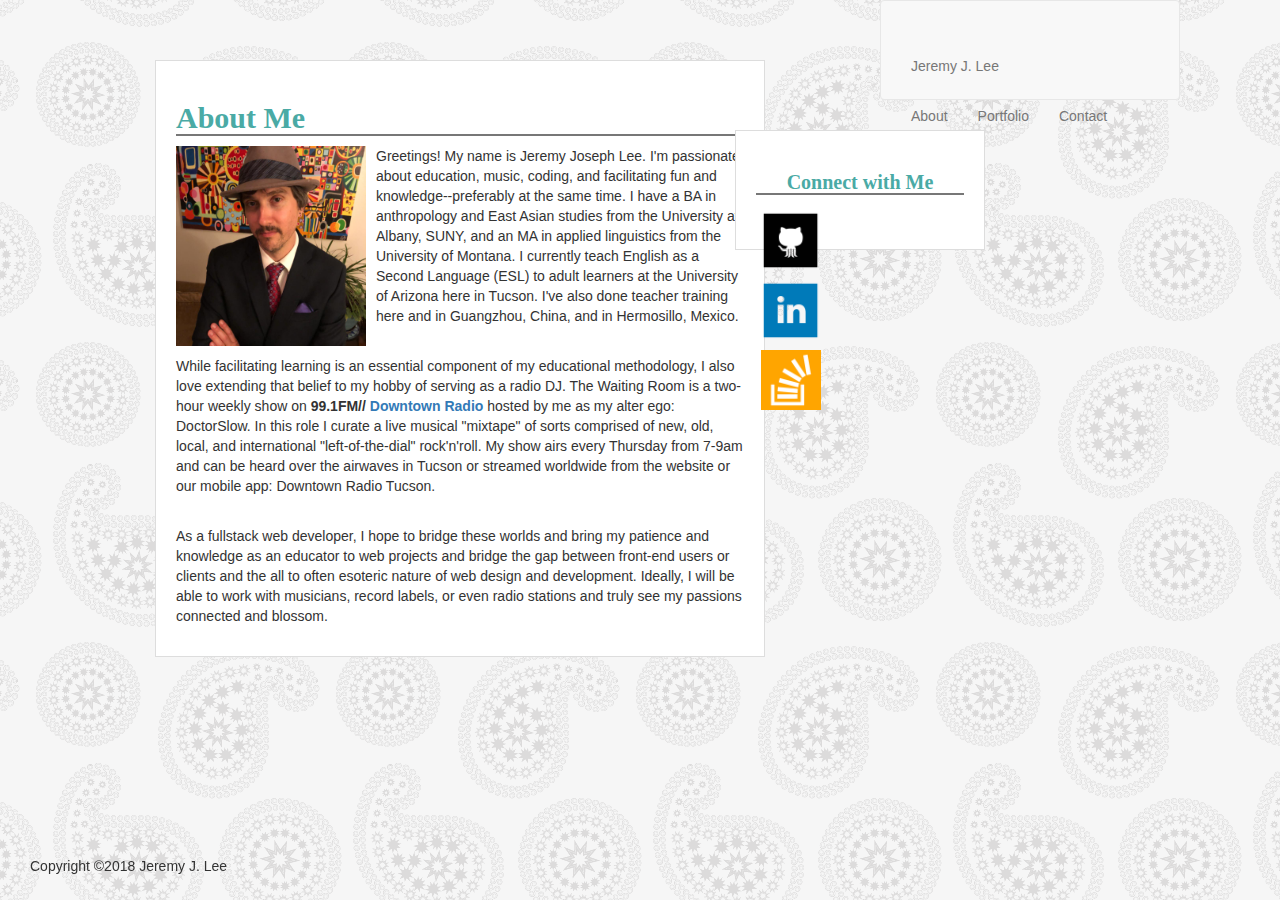
==== index.html @ 531c0dbe "bootstrap updates" ====
<!DOCTYPE html>
<html lang="en-us">

<head>
    <meta charset="UTF-8">
    <title>Jeremy J. Lee's Basic-Portfolio</title>
    <link rel="stylesheet" href="https://maxcdn.bootstrapcdn.com/bootstrap/3.3.7/css/bootstrap.min.css">
    <link rel="stylesheet" type="text/css" href="assets/css/style.css">
</head>

<body>

    <nav class="navbar navbar-default">
        <div class="container-fluid">
            <div class="navbar-header">
                <p class="navbar-text">Jeremy J. Lee</p>
            </div>
            <ul class="nav navbar-nav">
                <li>
                    <a href="#">About</a>
                </li>
                <li>
                    <a href="portfolio.html">Portfolio</a>
                </li>
                <li>
                    <a href="contact.html">Contact</a>
                </li>
            </ul>
        </div>
    </nav>

    <div class="container row">
        <div id="content2" class="clearfix">
            <div class="col-sm-8">
                <section id="main-bio">
                    <h2>About Me</h2>

                    <img class="img-responsive" id="bio-image" src="assets/images/Jeremy_Lee.jpg" alt="Jeremy J. Lee" style="width:200px;height:200px;border:0;">

                    <p>Greetings! My name is Jeremy Joseph Lee. I'm passionate about education, music, coding, and facilitating
                        fun and knowledge--preferably at the same time. I have a BA in anthropology and East Asian studies
                        from the University at Albany, SUNY, and an MA in applied linguistics from the University of Montana.
                        I currently teach English as a Second Language (ESL) to adult learners at the University of Arizona
                        here in Tucson. I've also done teacher training here and in Guangzhou, China, and in Hermosillo,
                        Mexico.</p>
                    <br>
                    <p>While facilitating learning is an essential component of my educational methodology, I also love extending
                        that belief to my hobby of serving as a radio DJ. The Waiting Room is a two-hour weekly show on
                        <strong>99.1FM//
                            <a href="https://www.downtownradio.org/" target="_blank">Downtown Radio</a>
                        </strong> hosted by me as my alter ego: DoctorSlow. In this role I curate a live musical "mixtape" of sorts
                        comprised of new, old, local, and international "left-of-the-dial" rock'n'roll. My show airs every
                        Thursday from 7-9am and can be heard over the airwaves in Tucson or streamed worldwide from the website
                        or our mobile app: Downtown Radio Tucson.</p>
                    <br>
                    <p>As a fullstack web developer, I hope to bridge these worlds and bring my patience and knowledge as an
                        educator to web projects and bridge the gap between front-end users or clients and the all to often
                        esoteric nature of web design and development. Ideally, I will be able to work with musicians, record
                        labels, or even radio stations and truly see my passions connected and blossom.</p>
                </section>
            </div>

            <div class="col-sm-4">
                <aside>
                    <h3>Connect with Me</h3>
                    <ul>
                        <li class="connect">
                            <a href="https://github.com/DoctorSlow" target="_blank">
                                <img id="Github" class="icon img-responsive" src="assets/images/if_github_square_black_107109.png" alt="GitHub">
                            </a>
                        </li>

                        <li class="connect">
                            <a href="https://www.linkedin.com/in/jeremyjosephlee/" target="_blank">
                                <img id="LinkedIn" class="icon img-responsive" src="assets/images/if_linkedin_square_color_107091.png" alt="LinkedIn">
                            </a>
                        </li>

                        <li class="connect">
                            <a a href="https://stackoverflow.com/users/9147050/doctorslow" target="_blank">
                                <img id="StackOverflow" class="icon img-responsive" src="assets/images/if_stackoverflow_273179.png" alt="StackOverflow">
                            </a>
                        </li>
                    </ul>
                </aside>
            </div>
        </div>
    </div>

    <nav class="navbar navbar-fixed-bottom">
        <div class="container-fluid">
            <div class="navbar-footer">
                <p class="navbar-text">Copyright ©2018 Jeremy J. Lee</p>
            </div>
        </div>
    </nav>

</body>

</html>
---- assets/css/style.css ----
h1 {
    color: white;
    font-family: Georgia, Times, "Times New Roman", serif;
    text-align: center;
    font-size: 40px;
    padding: 25px;
}

h2 {
    color: #4aaaa5;
    font-family: Georgia, Times, "Times New Roman", serif;
    border-bottom: 2px solid #777777;
    font-size: 30px;
    font-weight: bold;
    margin-bottom: 10px;
}

h3 {
    color: #4aaaa5;
    font-family: Georgia, Times, "Times New Roman", serif;
    border-bottom: 2px solid #777777;
    font-size: 20px;
    font-weight: bold;
}

header {
    background-color: #4aaaa5;
    float: left;
    width: 300px;
    height: 100px;
    margin-left: 100px;
}

body {
    background-image: url(../images/paisley.png);
}

ul {
    list-style-type: none;
    list-style: none;
    padding: 0;
    margin: 0;
}

li {
    display: block;
    text-decoration: none;
    text-align: center;
}

#content1 {
    background-color: #ffffff;
    border-color: #cccccc;
    font-family: Arial, "Helvetica Neue", Helvetica, sans-serif;
    border-style: solid;
    display: block;
    padding-bottom: 40px;
    margin-bottom: 20px;
    border-bottom: 8px solid;
    height: 60px;
    width: 100%;
    clear: both;
}

#content2 {
    font: #777777;
    border-color: #dddddd;
    padding: 50px;
    margin: 0 auto;
    width: 960px;
}

.clearfix::after {
    content: "";
    display: table;
    clear: both;
}

#main-bio {
    border: solid 1px #dddddd;
    width: 610px;
    float: left;
    background-color: #ffffff;
    padding: 20px;
    margin-top: 10px;
    overflow: auto;
}

aside {
    width: 250px;
    border: solid 1px #dddddd;
    float: right;
    background-color: #ffffff;
    height: 120px;
    text-align: center;
    padding: 20px;
    margin-top: 10px;
    list-style-type: none;
}

nav {
    float: right;
    width: 300px;
    margin-right: 100px;
    height: 100px;
    padding-top: 40px;
}

.nav-bar {
    display: inline;
    border-right: solid 1px #777777;
    padding-right: 10px;
    padding: 10px;
    text-decoration: none;
}

.nav-bar:last-child {
    border-right: none;
}

.connect {
    display: inline;
}

.icon {
    padding: 5px;
    height: 70px;
    width: 70px;
}

#bio-image {
    float: left;
    padding-right: 10px;
}

footer {
    background-color: #666666;
    color: white;
    display: block;
    text-align: center;
    border-top: 8px #4aaaa5 solid;
    height: 60px;
    width: 100%;
    padding-top: 40px;
    margin-top: 20px;
    clear: both;
}

#contact {
    border: solid 1px #dddddd;
    width: 610px;
    float: left;
    background-color: #ffffff;
    padding: 20px;
    margin-top: 10px;
    font-family: Arial, "Helvetica Neue", Helvetica, sans-serif;
}

#portfolio {
    border: solid 1px #dddddd;
    width: 610px;
    float: left;
    background-color: #ffffff;
    padding: 20px;
    margin-top: 10px;
    font-family: Arial, "Helvetica Neue", Helvetica, sans-serif;
}

.relative {
    position: relative;
    margin-bottom: 20px;
    float: left;
}

.absolute {
    background: #4aaaa5;
    color: #ffffff;
    position: absolute;
    height: 50px;
    text-align: center;
    width: 250px;
    left: 25px;
    bottom: 25px;
    float: left;
    padding-top: 10px;
    font-size: 24px;
    font-family: Georgia, Times, "Times New Roman", serif;
}

.portfolio-image {
    width: 250px;
    height: 250px;
    padding: 25px;
}

#submit {
    width: 115px;
    height: 40px;
    background: #4aaaa5;
    color: #ffffff;
    font-size: 20px;
    border: none;
    border-radius: 1em;
}

#input {
    width: 600px;
    height: 25px;
    border: solid 1px #dddddd;
    overflow: auto;
}

#message {
    width: 600px;
    height: 200px;
    border: solid 1px #dddddd;
    overflow: auto;
}

/* 
Teal color (used for headings and backgrounds): `#4aaaa5`
   * Regular font color (used for paragraphs and all text besides the headings): `#777777`
   * Main header background color: `#ffffff`
   * Main header border color: `#cccccc`
   * Footer background color: `#666666`
   * Main content background color: `#ffffff`
   * Main content border color: `#dddddd`

2. Fonts:
   * For heading fonts use `font-family: 'Georgia', Times, Times New Roman, serif;`.
   * For all other fonts use `'Arial', 'Helvetica Neue', Helvetica, sans-serif;`.

3. Profile Image Found on `index.html`:
   * Use a picture of yourself. 
   * If you don't have a picture, you can grab a placeholder image from [LoremPixel](http://lorempixel.com/). Save the images to your `images` folder.

4. Portfolio Images:
   * Placeholder images can be found at [LoremPixel](http://lorempixel.com/). 
   * Save the images to your `images` folder.

5. Social Link Images (Github, LinkedIn,  StackOverflow, etc.):
   * These images can be found on [IconFinder](https://www.iconfinder.com/).
   * Save the images to your `images` folder.
   * Ensure that these icons are live links to your GitHub, LinkedIn, and Stack Overflow profiles.

6. Background Images:
   * The background pattern used was found on [Subtle Patterns](https://subtlepatterns.com/). You can browse through that site and find whichever pattern you like.

7. Dimensions:
   * The entire content area is `960px` wide.
   * The main section content is `650px` wide.
   * The sidebar is `270px` wide. 

### Bonus

1. Make your pages more sophisticated by adding style to text links, to image links, and to buttons for when a user hovers their cursor over them. A CSS hover tutorial can be found [here](http://www.codeitpretty.com/2013/06/how-to-use-css-hover-effects.html). 

2. You can use [Adobe Kuler](https://color.adobe.com/create/color-wheel/) to find colors that match the theme (in this case, the primary color is Teal `#4aaaa5`).

3. Make a "sticky footer." You will notice the dark grey footer will always rest just below the content. This is fine whenever your site has enough content to push it down past the height of most monitors. But if there isn't much content in the body, the footer could rest in the middle of the page:
   ![No sticky footer](Images/bonus_nosticky.jpg)
   ![Has sticky footer](Images/bonus_stickyfooter.jpg)
   * Try to code the footer in a way that it will always remain at the bottom of the page, no matter how short the content is. A sticky footer tutorial can be found [here](https://css-tricks.com/couple-takes-sticky-footer/). 

### Helpful Hints

* For help with Git and GitHub, be sure to consult the GitHub Supplemental Guide sent to you in class.

* Don't forget to look into these concepts: `float`, `padding`, `margin`, `display`, `overflow`, `clear` and `text-align`.

   */
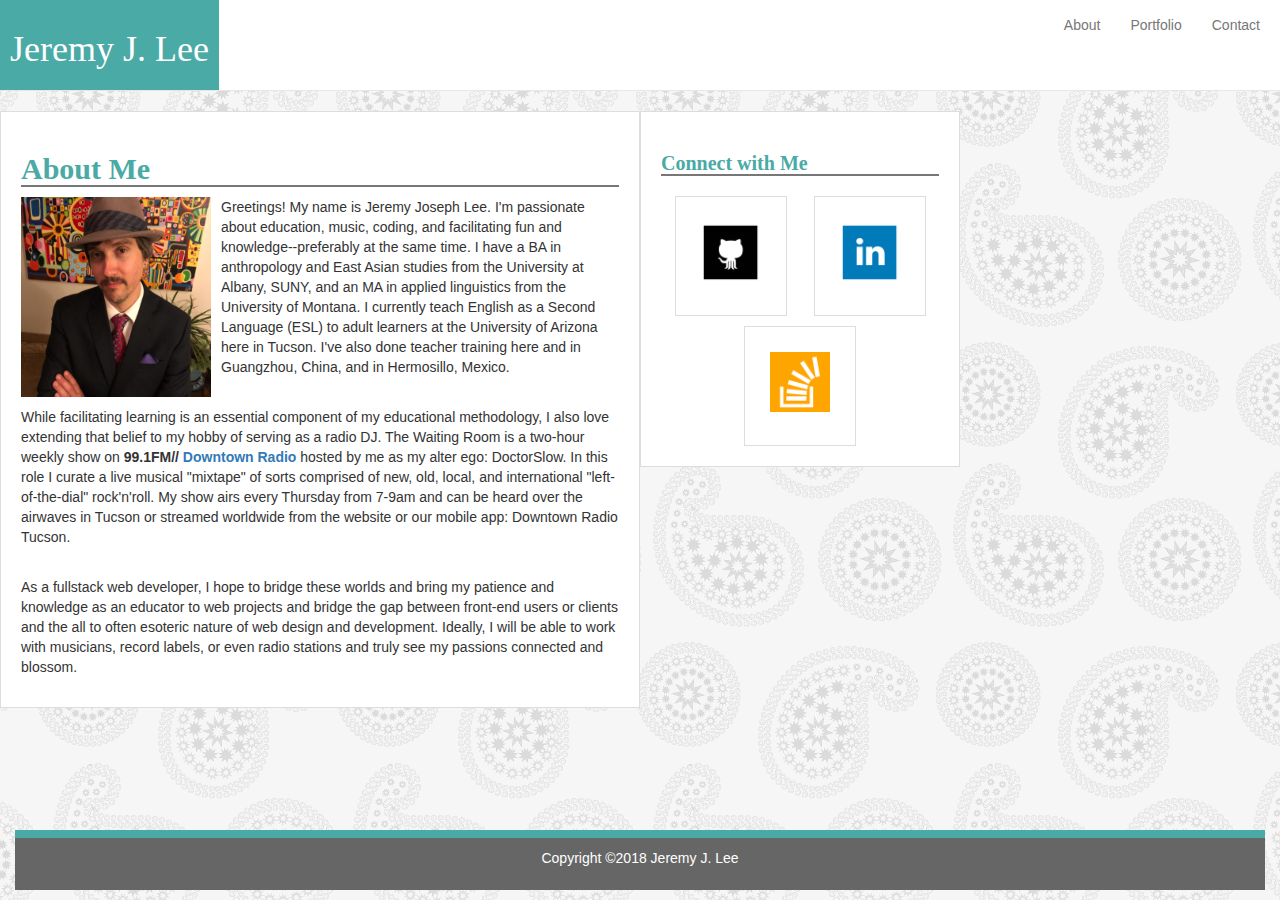
==== commit 935ad80e: "css tweaks" ====
--- a/index.html
+++ b/index.html
@@ -2,98 +2,95 @@
 <html lang="en-us">
 
 <head>
-    <meta charset="UTF-8">
+    <meta name="viewport" content="width=device-width, initial-scale=1" charset="UTF-8">
     <title>Jeremy J. Lee's Basic-Portfolio</title>
     <link rel="stylesheet" href="https://maxcdn.bootstrapcdn.com/bootstrap/3.3.7/css/bootstrap.min.css">
     <link rel="stylesheet" type="text/css" href="assets/css/style.css">
+
 </head>
 
 <body>
 
-    <nav class="navbar navbar-default">
-        <div class="container-fluid">
+    <nav class="navbar navbar-default navbar-static-top">
+        <div class="container">
             <div class="navbar-header">
-                <p class="navbar-text">Jeremy J. Lee</p>
+                <h1>Jeremy J. Lee</h1>
             </div>
-            <ul class="nav navbar-nav">
-                <li>
-                    <a href="#">About</a>
-                </li>
-                <li>
-                    <a href="portfolio.html">Portfolio</a>
-                </li>
-                <li>
-                    <a href="contact.html">Contact</a>
-                </li>
-            </ul>
+            <div id="navbar" class="navbar-collapse">
+                <ul class="nav navbar-nav navbar-right">
+                    <li>
+                        <a href="#">About</a>
+                    </li>
+                    <li>
+                        <a href="portfolio.html">Portfolio</a>
+                    </li>
+                    <li>
+                        <a href="contact.html">Contact</a>
+                    </li>
+                </ul>
+            </div>
         </div>
     </nav>
 
-    <div class="container row">
-        <div id="content2" class="clearfix">
-            <div class="col-sm-8">
-                <section id="main-bio">
-                    <h2>About Me</h2>
+    <div class="container-fluid">
+        <div class="row">
+            <div class="section col-xs-6 col-xs-offset-1">
+                <h2>About Me</h2>
 
-                    <img class="img-responsive" id="bio-image" src="assets/images/Jeremy_Lee.jpg" alt="Jeremy J. Lee" style="width:200px;height:200px;border:0;">
+                <img class="img-responsive" id="bio-image" src="assets/images/Jeremy_Lee.jpg" alt="Jeremy J. Lee" style="width:200px;height:200px;border:0;">
 
-                    <p>Greetings! My name is Jeremy Joseph Lee. I'm passionate about education, music, coding, and facilitating
-                        fun and knowledge--preferably at the same time. I have a BA in anthropology and East Asian studies
-                        from the University at Albany, SUNY, and an MA in applied linguistics from the University of Montana.
-                        I currently teach English as a Second Language (ESL) to adult learners at the University of Arizona
-                        here in Tucson. I've also done teacher training here and in Guangzhou, China, and in Hermosillo,
-                        Mexico.</p>
-                    <br>
-                    <p>While facilitating learning is an essential component of my educational methodology, I also love extending
-                        that belief to my hobby of serving as a radio DJ. The Waiting Room is a two-hour weekly show on
-                        <strong>99.1FM//
-                            <a href="https://www.downtownradio.org/" target="_blank">Downtown Radio</a>
-                        </strong> hosted by me as my alter ego: DoctorSlow. In this role I curate a live musical "mixtape" of sorts
-                        comprised of new, old, local, and international "left-of-the-dial" rock'n'roll. My show airs every
-                        Thursday from 7-9am and can be heard over the airwaves in Tucson or streamed worldwide from the website
-                        or our mobile app: Downtown Radio Tucson.</p>
-                    <br>
-                    <p>As a fullstack web developer, I hope to bridge these worlds and bring my patience and knowledge as an
-                        educator to web projects and bridge the gap between front-end users or clients and the all to often
-                        esoteric nature of web design and development. Ideally, I will be able to work with musicians, record
-                        labels, or even radio stations and truly see my passions connected and blossom.</p>
-                </section>
+                <p>Greetings! My name is Jeremy Joseph Lee. I'm passionate about education, music, coding, and facilitating
+                    fun and knowledge--preferably at the same time. I have a BA in anthropology and East Asian studies from
+                    the University at Albany, SUNY, and an MA in applied linguistics from the University of Montana. I currently
+                    teach English as a Second Language (ESL) to adult learners at the University of Arizona here in Tucson.
+                    I've also done teacher training here and in Guangzhou, China, and in Hermosillo, Mexico.
+                </p>
+                <br>
+                <p>While facilitating learning is an essential component of my educational methodology, I also love extending
+                    that belief to my hobby of serving as a radio DJ. The Waiting Room is a two-hour weekly show on
+                    <strong>99.1FM//
+                        <a href="https://www.downtownradio.org/" target="_blank">Downtown Radio</a>
+                    </strong> hosted by me as my alter ego: DoctorSlow. In this role I curate a live musical "mixtape" of sorts comprised
+                    of new, old, local, and international "left-of-the-dial" rock'n'roll. My show airs every Thursday from
+                    7-9am and can be heard over the airwaves in Tucson or streamed worldwide from the website or our mobile
+                    app: Downtown Radio Tucson.</p>
+                <br>
+                <p>As a fullstack web developer, I hope to bridge these worlds and bring my patience and knowledge as an educator
+                    to web projects and bridge the gap between front-end users or clients and the all to often esoteric nature
+                    of web design and development. Ideally, I will be able to work with musicians, record labels, or even
+                    radio stations and truly see my passions connected and blossom.</p>
             </div>
 
-            <div class="col-sm-4">
-                <aside>
-                    <h3>Connect with Me</h3>
-                    <ul>
-                        <li class="connect">
-                            <a href="https://github.com/DoctorSlow" target="_blank">
-                                <img id="Github" class="icon img-responsive" src="assets/images/if_github_square_black_107109.png" alt="GitHub">
-                            </a>
-                        </li>
+            <div class="section col-xs-3 col-xs-offset-1">
+                <h3>Connect with Me</h3>
+                <div class="flex-container">
+                    <div class="connect">
+                        <a href="https://github.com/DoctorSlow" target="_blank">
+                            <img id="Github" class="icon img-responsive" src="assets/images/if_github_square_black_107109.png" alt="GitHub">
+                        </a>
+                    </div>
 
-                        <li class="connect">
-                            <a href="https://www.linkedin.com/in/jeremyjosephlee/" target="_blank">
-                                <img id="LinkedIn" class="icon img-responsive" src="assets/images/if_linkedin_square_color_107091.png" alt="LinkedIn">
-                            </a>
-                        </li>
+                    <div class="connect">
+                        <a href="https://www.linkedin.com/in/jeremyjosephlee/" target="_blank">
+                            <img id="LinkedIn" class="icon img-responsive" src="assets/images/if_linkedin_square_color_107091.png" alt="LinkedIn">
+                        </a>
+                    </div>
 
-                        <li class="connect">
-                            <a a href="https://stackoverflow.com/users/9147050/doctorslow" target="_blank">
-                                <img id="StackOverflow" class="icon img-responsive" src="assets/images/if_stackoverflow_273179.png" alt="StackOverflow">
-                            </a>
-                        </li>
-                    </ul>
-                </aside>
+                    <div class="connect">
+                        <a a href="https://stackoverflow.com/users/9147050/doctorslow" target="_blank">
+                            <img id="StackOverflow" class="icon img-responsive" src="assets/images/if_stackoverflow_273179.png" alt="StackOverflow">
+                        </a>
+                    </div>
+                </div>
             </div>
         </div>
     </div>
 
-    <nav class="navbar navbar-fixed-bottom">
-        <div class="container-fluid">
-            <div class="navbar-footer">
-                <p class="navbar-text">Copyright ©2018 Jeremy J. Lee</p>
-            </div>
+    <div class="footer navbar-fixed-bottom">
+        <div class="container-fluid flex-container">
+            <p class="copyright">Copyright ©2018 Jeremy J. Lee</p>
         </div>
-    </nav>
+    </div>
 
 </body>
 
--- a/assets/css/style.css
+++ b/assets/css/style.css
@@ -1,9 +1,14 @@
+.container {
+    margin: 0 auto;
+    padding: 0px;
+    width: 100%;
+}
+
 h1 {
     color: white;
     font-family: Georgia, Times, "Times New Roman", serif;
-    text-align: center;
-    font-size: 40px;
-    padding: 25px;
+    height: inherit;
+    padding: 0px;
 }
 
 h2 {
@@ -23,12 +28,30 @@
     font-weight: bold;
 }
 
-header {
+h4 {
+    background: #4aaaa5;
+    color: #ffffff;
+    position: relative;
+    text-align: center;
+    width: 250px;
+    bottom: 25px;
+    padding-top: 10px;
+    font-size: 24px;
+    font-family: Georgia, Times, "Times New Roman", serif;
+}
+
+.navbar-header {
     background-color: #4aaaa5;
-    float: left;
-    width: 300px;
-    height: 100px;
-    margin-left: 100px;
+    padding: 10px;
+    height: auto;
+}
+
+#navbar {
+    background-color: #ffffff;
+    border-color: #cccccc;
+    font-family: Arial, "Helvetica Neue", Helvetica, sans-serif;
+    width: 100%;
+    padding-right: 20px;
 }
 
 body {
@@ -48,84 +71,33 @@
     text-align: center;
 }
 
-#content1 {
+.section {
+    font: #777777;
+    padding: 20px;
+    margin: 0 auto;
+    border: solid 1px #dddddd;
     background-color: #ffffff;
-    border-color: #cccccc;
-    font-family: Arial, "Helvetica Neue", Helvetica, sans-serif;
-    border-style: solid;
-    display: block;
-    padding-bottom: 40px;
-    margin-bottom: 20px;
-    border-bottom: 8px solid;
-    height: 60px;
-    width: 100%;
-    clear: both;
+    padding: 20px;
 }
 
-#content2 {
-    font: #777777;
-    border-color: #dddddd;
-    padding: 50px;
-    margin: 0 auto;
-    width: 960px;
-}
-
-.clearfix::after {
-    content: "";
-    display: table;
-    clear: both;
-}
-
-#main-bio {
+.connect {
     border: solid 1px #dddddd;
-    width: 610px;
-    float: left;
-    background-color: #ffffff;
-    padding: 20px;
-    margin-top: 10px;
-    overflow: auto;
-}
-
-aside {
-    width: 250px;
-    border: solid 1px #dddddd;
-    float: right;
     background-color: #ffffff;
     height: 120px;
     text-align: center;
     padding: 20px;
     margin-top: 10px;
-    list-style-type: none;
-}
-
-nav {
-    float: right;
-    width: 300px;
-    margin-right: 100px;
-    height: 100px;
-    padding-top: 40px;
-}
-
-.nav-bar {
-    display: inline;
-    border-right: solid 1px #777777;
-    padding-right: 10px;
-    padding: 10px;
-    text-decoration: none;
 }
 
 .nav-bar:last-child {
     border-right: none;
 }
 
-.connect {
-    display: inline;
-}
-
 .icon {
     padding: 5px;
     height: 70px;
     width: 70px;
+    display: inline;
 }
 
 #bio-image {
@@ -133,7 +105,7 @@
     padding-right: 10px;
 }
 
-footer {
+.copyright {
     background-color: #666666;
     color: white;
     display: block;
@@ -141,8 +113,8 @@
     border-top: 8px #4aaaa5 solid;
     height: 60px;
     width: 100%;
-    padding-top: 40px;
-    margin-top: 20px;
+    padding-top: 10px;
+    margin-top: 10px;
     clear: both;
 }
 
@@ -156,7 +128,14 @@
     font-family: Arial, "Helvetica Neue", Helvetica, sans-serif;
 }
 
-#portfolio {
+.flex-container {
+    display: flex;
+    flex-wrap: wrap;
+    flex-direction: row;
+    justify-content: space-around;
+}
+
+.portfolio-pics {
     border: solid 1px #dddddd;
     width: 610px;
     float: left;
@@ -164,27 +143,6 @@
     padding: 20px;
     margin-top: 10px;
     font-family: Arial, "Helvetica Neue", Helvetica, sans-serif;
-}
-
-.relative {
-    position: relative;
-    margin-bottom: 20px;
-    float: left;
-}
-
-.absolute {
-    background: #4aaaa5;
-    color: #ffffff;
-    position: absolute;
-    height: 50px;
-    text-align: center;
-    width: 250px;
-    left: 25px;
-    bottom: 25px;
-    float: left;
-    padding-top: 10px;
-    font-size: 24px;
-    font-family: Georgia, Times, "Times New Roman", serif;
 }
 
 .portfolio-image {
@@ -215,57 +173,4 @@
     height: 200px;
     border: solid 1px #dddddd;
     overflow: auto;
-}
-
-/* 
-Teal color (used for headings and backgrounds): `#4aaaa5`
-   * Regular font color (used for paragraphs and all text besides the headings): `#777777`
-   * Main header background color: `#ffffff`
-   * Main header border color: `#cccccc`
-   * Footer background color: `#666666`
-   * Main content background color: `#ffffff`
-   * Main content border color: `#dddddd`
-
-2. Fonts:
-   * For heading fonts use `font-family: 'Georgia', Times, Times New Roman, serif;`.
-   * For all other fonts use `'Arial', 'Helvetica Neue', Helvetica, sans-serif;`.
-
-3. Profile Image Found on `index.html`:
-   * Use a picture of yourself. 
-   * If you don't have a picture, you can grab a placeholder image from [LoremPixel](http://lorempixel.com/). Save the images to your `images` folder.
-
-4. Portfolio Images:
-   * Placeholder images can be found at [LoremPixel](http://lorempixel.com/). 
-   * Save the images to your `images` folder.
-
-5. Social Link Images (Github, LinkedIn,  StackOverflow, etc.):
-   * These images can be found on [IconFinder](https://www.iconfinder.com/).
-   * Save the images to your `images` folder.
-   * Ensure that these icons are live links to your GitHub, LinkedIn, and Stack Overflow profiles.
-
-6. Background Images:
-   * The background pattern used was found on [Subtle Patterns](https://subtlepatterns.com/). You can browse through that site and find whichever pattern you like.
-
-7. Dimensions:
-   * The entire content area is `960px` wide.
-   * The main section content is `650px` wide.
-   * The sidebar is `270px` wide. 
-
-### Bonus
-
-1. Make your pages more sophisticated by adding style to text links, to image links, and to buttons for when a user hovers their cursor over them. A CSS hover tutorial can be found [here](http://www.codeitpretty.com/2013/06/how-to-use-css-hover-effects.html). 
-
-2. You can use [Adobe Kuler](https://color.adobe.com/create/color-wheel/) to find colors that match the theme (in this case, the primary color is Teal `#4aaaa5`).
-
-3. Make a "sticky footer." You will notice the dark grey footer will always rest just below the content. This is fine whenever your site has enough content to push it down past the height of most monitors. But if there isn't much content in the body, the footer could rest in the middle of the page:
-   ![No sticky footer](Images/bonus_nosticky.jpg)
-   ![Has sticky footer](Images/bonus_stickyfooter.jpg)
-   * Try to code the footer in a way that it will always remain at the bottom of the page, no matter how short the content is. A sticky footer tutorial can be found [here](https://css-tricks.com/couple-takes-sticky-footer/). 
-
-### Helpful Hints
-
-* For help with Git and GitHub, be sure to consult the GitHub Supplemental Guide sent to you in class.
-
-* Don't forget to look into these concepts: `float`, `padding`, `margin`, `display`, `overflow`, `clear` and `text-align`.
-
-   */+}